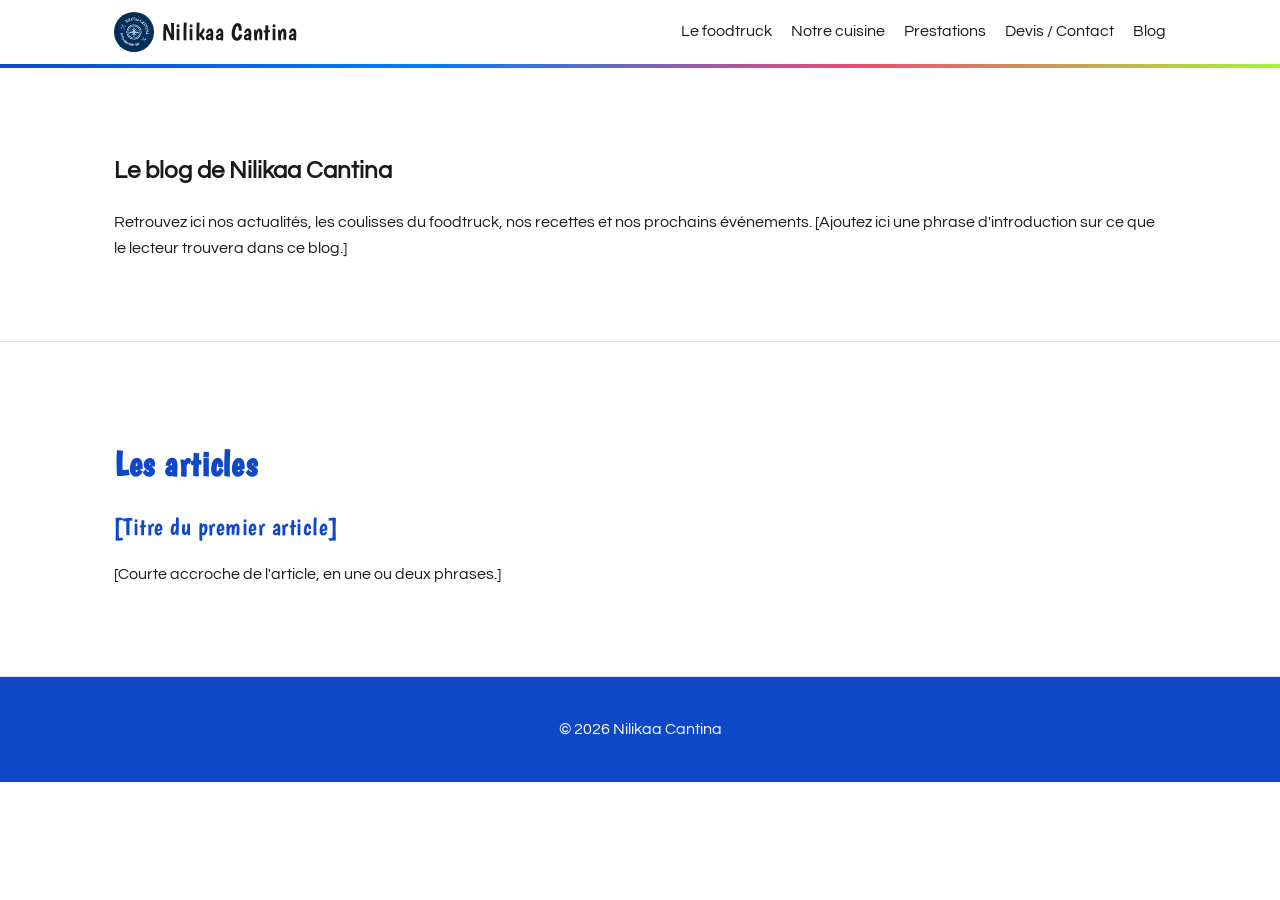
==== blog.html @ 8e80d219 "init prod repo" ====
<!DOCTYPE html>
<html lang="fr">
<head>
<meta charset="UTF-8">
<meta name="viewport" content="width=device-width, initial-scale=1.0">
<title>Blog — Nilikaa Cantina</title>
<meta name="description" content="Le blog de Nilikaa Cantina : actualités, coulisses et recettes du foodtruck.">
<link rel="icon" href="photos/logo.jpg">
<link rel="preconnect" href="https://fonts.googleapis.com">
<link rel="preconnect" href="https://fonts.gstatic.com" crossorigin>
<link href="https://fonts.googleapis.com/css2?family=Boogaloo&family=Questrial&display=swap" rel="stylesheet">
<link rel="stylesheet" href="assets/css/style.css">
</head>
<body>
<header class="site-header">
  <div class="container header-inner">
    <a href="index.html" class="logo">
      <img src="photos/logo.jpg" alt="Logo Nilikaa Cantina">
      <span>Nilikaa Cantina</span>
    </a>
    <nav>
      <a href="index.html#presentation">Le foodtruck</a>
      <a href="index.html#food">Notre cuisine</a>
      <a href="index.html#prestation">Prestations</a>
      <a href="index.html#contact">Devis / Contact</a>
      <a href="blog.html">Blog</a>
    </nav>
  </div>
</header>

<main>
  <section class="section" data-include="blog-intro"></section>
  <section class="section alt">
    <div class="container">
      <h2>Les articles</h2>
      <ul class="blog-list">
        <li>
          <a href="blog/premier-article.html">[Titre du premier article]</a>
          <p>[Courte accroche de l'article, en une ou deux phrases.]</p>
        </li>
        <!-- Pour ajouter un nouvel article :
             1. Copiez /blog/premier-article.html vers un nouveau fichier /blog/mon-article.html
             2. Copiez /content/blog-premier-article.js vers /content/blog-mon-article.js et changez le texte
             3. Ajoutez un nouveau <li> ci-dessus avec le titre et le lien vers /blog/mon-article.html -->
      </ul>
    </div>
  </section>
</main>

<footer class="site-footer">
  <div class="container">
    <p>&copy; <span id="year"></span> Nilikaa Cantina</p>
  </div>
</footer>

<script src="content/blog-intro.js"></script>
<script src="assets/js/include.js"></script>
</body>
</html>
---- assets/css/style.css ----
:root {
  --color-primary: #0e48c9;
  --color-primary-dark: #082f8f;
  --color-secondary: #007eff;
  --color-accent: #ee4a74;
  --color-accent-dark: #c93a5e;
  --color-highlight: #a4f738;
  --color-highlight-dark: #8dd82a;
  --color-dark: #1a1a1a;
  --color-light: #ffffff;
  --color-bg-alt: #ffffff;
  --max-width: 1100px;
  --font-heading: "Boogaloo", cursive;
  --font-body: "Questrial", Helvetica, Arial, sans-serif;
}

* {
  box-sizing: border-box;
}

body {
  margin: 0;
  font-family: var(--font-body);
  color: var(--color-dark);
  background: var(--color-light);
  line-height: 1.6;
}

.container {
  max-width: var(--max-width);
  margin: 0 auto;
  padding: 0 1.5rem;
}

a {
  color: var(--color-primary);
}

a:hover {
  color: var(--color-secondary);
}

.btn {
  display: inline-block;
  background: var(--color-accent);
  color: #fff;
  padding: 0.75rem 1.5rem;
  border-radius: 999px;
  text-decoration: none;
  font-weight: bold;
  border: none;
  cursor: pointer;
  font-size: 1rem;
}

.btn:hover {
  background: var(--color-accent-dark);
}

.site-header {
  background: #fff;
  border-bottom: 4px solid transparent;
  border-image: linear-gradient(90deg, var(--color-primary), var(--color-secondary), var(--color-accent), var(--color-highlight)) 1;
  position: sticky;
  top: 0;
  z-index: 10;
}

.header-inner {
  display: flex;
  align-items: center;
  justify-content: space-between;
  padding: 0.75rem 1.5rem;
  flex-wrap: wrap;
  gap: 0.5rem;
}

.logo {
  display: flex;
  align-items: center;
  gap: 0.5rem;
  text-decoration: none;
  color: var(--color-dark);
  font-family: var(--font-heading);
  font-size: 1.5rem;
  letter-spacing: 0.02em;
}

.logo img {
  height: 40px;
  width: 40px;
  object-fit: cover;
  border-radius: 50%;
}

nav a {
  margin-left: 1rem;
  text-decoration: none;
  color: var(--color-dark);
  font-weight: 500;
}

nav a:hover {
  color: var(--color-secondary);
}

.hero {
  background-size: cover;
  background-position: center;
  min-height: 60vh;
  display: flex;
  align-items: center;
  justify-content: center;
  text-align: center;
}

.hero-overlay {
  background: rgba(0, 0, 0, 0.5);
  padding: 2.5rem;
  border-radius: 8px;
  color: #fff;
}

.hero h1 {
  font-family: var(--font-heading);
  font-size: 3.5rem;
  letter-spacing: 0.02em;
  margin: 0 0 0.5rem;
}

.hero p {
  font-size: 1.25rem;
  margin: 0 0 1.5rem;
}

.section {
  padding: 4rem 0;
}

.section.alt {
  background: var(--color-bg-alt);
  border-top: 1px solid rgba(14, 72, 201, 0.15);
  border-bottom: 1px solid rgba(14, 72, 201, 0.15);
}

.section h2,
.section h3 {
  color: var(--color-primary);
  font-family: var(--font-heading);
  letter-spacing: 0.02em;
}

.section h2 {
  font-size: 2.2rem;
  margin-bottom: 1rem;
}

.section h3 {
  font-size: 1.6rem;
  margin: 2rem 0 0.5rem;
}

.illustration {
  max-width: 100%;
  border-radius: 8px;
  margin-top: 1.5rem;
}

.gallery {
  display: flex;
  gap: 1.5rem;
  flex-wrap: wrap;
  margin-top: 1.5rem;
}

.gallery figure {
  margin: 0;
  max-width: 320px;
}

.gallery img {
  width: 100%;
  border-radius: 8px;
  display: block;
}

.gallery figcaption {
  text-align: center;
  margin-top: 0.5rem;
  font-style: italic;
}

.scroll-gallery {
  position: relative;
  margin-top: 1.5rem;
}

.scroll-gallery-track {
  display: flex;
  gap: 1rem;
  overflow-x: auto;
  scroll-snap-type: x mandatory;
  padding: 0.25rem 0.25rem 0.75rem;
  scrollbar-width: thin;
}

.scroll-gallery-track img {
  flex: 0 0 auto;
  width: 260px;
  height: 260px;
  object-fit: cover;
  border-radius: 8px;
  scroll-snap-align: start;
}

.scroll-btn {
  position: absolute;
  top: 50%;
  transform: translateY(-50%);
  background: var(--color-highlight);
  color: var(--color-primary);
  border: none;
  width: 36px;
  height: 36px;
  border-radius: 50%;
  font-size: 1.4rem;
  line-height: 1;
  cursor: pointer;
  display: flex;
  align-items: center;
  justify-content: center;
  z-index: 2;
}

.scroll-btn:hover {
  background: var(--color-highlight-dark);
}

.scroll-btn-prev {
  left: -6px;
}

.scroll-btn-next {
  right: -6px;
}

@media (max-width: 700px) {
  .scroll-btn {
    display: none;
  }
}

.devis-form {
  max-width: 600px;
  margin-top: 1.5rem;
  display: flex;
  flex-direction: column;
  gap: 1rem;
}

.form-row {
  display: flex;
  flex-direction: column;
  gap: 0.3rem;
}

.form-row label {
  font-weight: bold;
}

.form-row input,
.form-row textarea {
  padding: 0.6rem;
  border: 1px solid #ccc;
  border-radius: 4px;
  font: inherit;
}

.form-note {
  font-size: 0.85rem;
  color: #555;
}

.blog-list {
  list-style: none;
  padding: 0;
}

.blog-list li {
  margin-bottom: 1.5rem;
}

.blog-list a {
  font-family: var(--font-heading);
  font-size: 1.5rem;
  letter-spacing: 0.02em;
  text-decoration: none;
}

.blog-list a:hover {
  text-decoration: underline;
}

.site-footer {
  background: var(--color-primary);
  color: #fff;
  padding: 1.5rem 0;
  text-align: center;
}

.site-footer a {
  color: #fff;
}

@media (max-width: 600px) {
  .hero h1 {
    font-size: 2rem;
  }

  nav a {
    margin-left: 0.6rem;
    font-size: 0.9rem;
  }
}
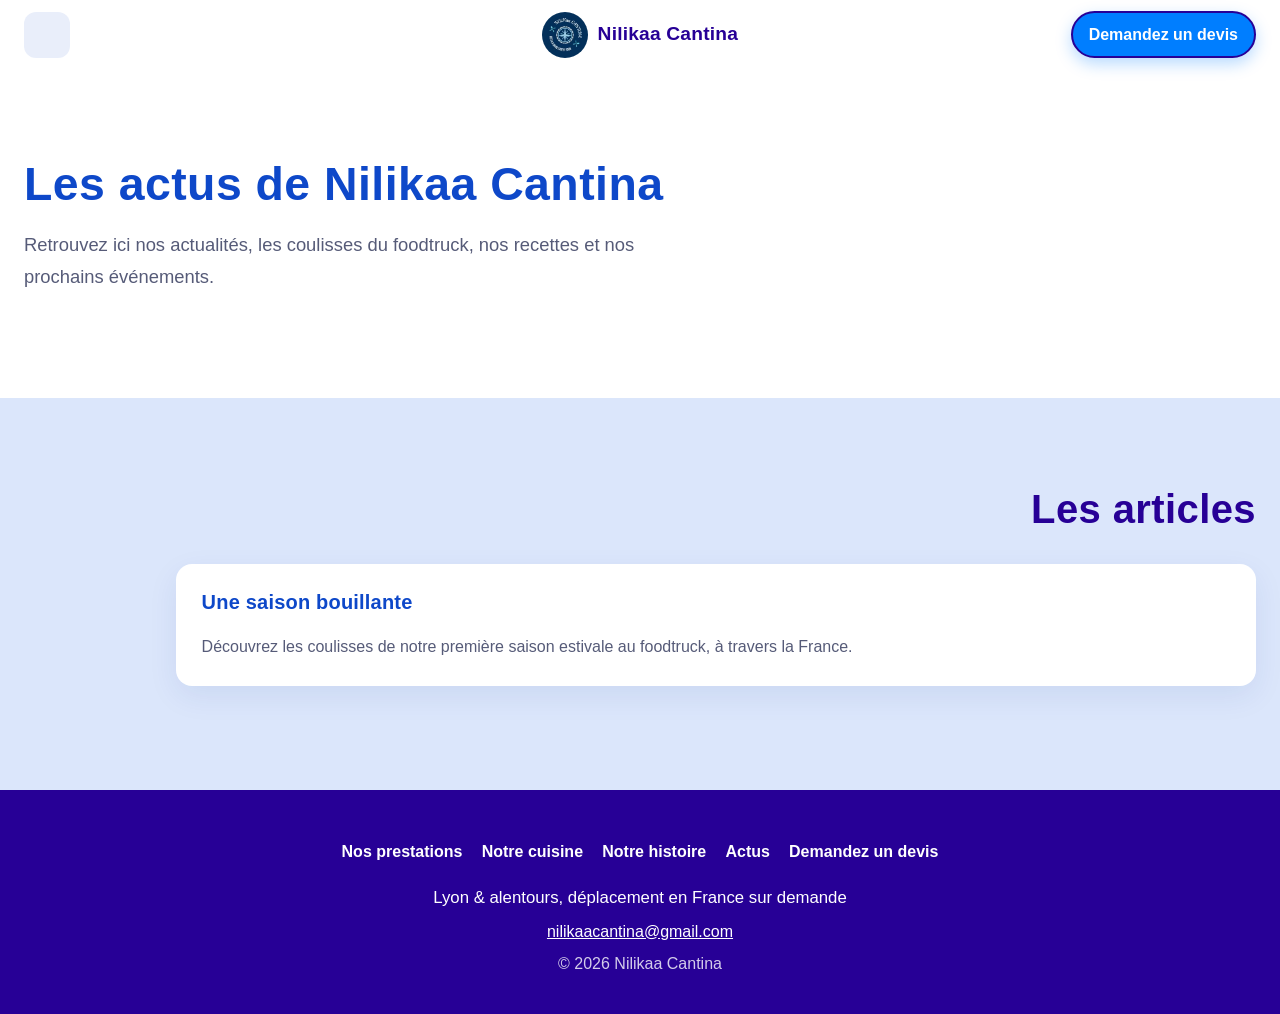
==== commit cb8e3e9f: "v2 : refonte visuelle du site" ====
--- a/blog.html
+++ b/blog.html
@@ -3,45 +3,54 @@
 <head>
 <meta charset="UTF-8">
 <meta name="viewport" content="width=device-width, initial-scale=1.0">
-<title>Blog — Nilikaa Cantina</title>
-<meta name="description" content="Le blog de Nilikaa Cantina : actualités, coulisses et recettes du foodtruck.">
-<link rel="icon" href="photos/logo.jpg">
-<link rel="preconnect" href="https://fonts.googleapis.com">
-<link rel="preconnect" href="https://fonts.gstatic.com" crossorigin>
-<link href="https://fonts.googleapis.com/css2?family=Boogaloo&family=Questrial&display=swap" rel="stylesheet">
+<title>Actus — Nilikaa Cantina</title>
+<meta name="description" content="Les actus de Nilikaa Cantina : actualités, coulisses et recettes du foodtruck.">
+<link rel="icon" href="photos/hero/logo.jpg">
 <link rel="stylesheet" href="assets/css/style.css">
 </head>
 <body>
 <header class="site-header">
-  <div class="container header-inner">
+  <div class="header-inner">
+    <button type="button" class="menu-toggle" aria-expanded="false" aria-controls="site-nav">
+      <span aria-hidden="true"></span>
+      <span aria-hidden="true"></span>
+      <span aria-hidden="true"></span>
+      <span class="sr-only">Menu</span>
+    </button>
     <a href="index.html" class="logo">
-      <img src="photos/logo.jpg" alt="Logo Nilikaa Cantina">
+      <img src="photos/hero/logo.jpg" alt="">
       <span>Nilikaa Cantina</span>
     </a>
-    <nav>
-      <a href="index.html#presentation">Le foodtruck</a>
-      <a href="index.html#food">Notre cuisine</a>
-      <a href="index.html#prestation">Prestations</a>
-      <a href="index.html#contact">Devis / Contact</a>
-      <a href="blog.html">Blog</a>
-    </nav>
+    <a href="index.html#contact" class="nav-cta">
+      <span class="nav-cta-full">Demandez un devis</span>
+      <span class="nav-cta-short" aria-hidden="true">Devis</span>
+    </a>
   </div>
+  <nav id="site-nav" class="site-nav" aria-label="Menu principal">
+    <a href="index.html#prestation">Nos prestations</a>
+    <a href="index.html#food">Notre cuisine</a>
+    <a href="index.html#presentation">Notre histoire</a>
+    <a href="blog.html" class="is-active">Actus</a>
+    <a href="index.html#contact">Demandez un devis</a>
+  </nav>
 </header>
 
 <main>
-  <section class="section" data-include="blog-intro"></section>
-  <section class="section alt">
+  <section class="section section--left" data-include="blog-intro"></section>
+  <section class="section alt section--right">
     <div class="container">
       <h2>Les articles</h2>
       <ul class="blog-list">
         <li>
-          <a href="blog/premier-article.html">[Titre du premier article]</a>
-          <p>[Courte accroche de l'article, en une ou deux phrases.]</p>
+          <a href="blog/saison2026.html">Une saison bouillante</a>
+          <p>Découvrez les coulisses de notre première saison estivale au foodtruck, à travers la France.</p>
         </li>
         <!-- Pour ajouter un nouvel article :
-             1. Copiez /blog/premier-article.html vers un nouveau fichier /blog/mon-article.html
-             2. Copiez /content/blog-premier-article.js vers /content/blog-mon-article.js et changez le texte
-             3. Ajoutez un nouveau <li> ci-dessus avec le titre et le lien vers /blog/mon-article.html -->
+             1. Copiez /blog/saison2026.html vers un nouveau fichier /blog/mon-article.html
+             2. Copiez /content/saison2026.js vers /content/mon-article.js et changez le texte
+                (pensez à changer la cle : window.NILIKAA_CONTENT['mon-article'])
+             3. Dans /blog/mon-article.html, remplacez les deux mentions de "saison2026" par "mon-article"
+             4. Ajoutez un nouveau <li> ci-dessus avec le titre et le lien vers /blog/mon-article.html -->
       </ul>
     </div>
   </section>
@@ -49,6 +58,15 @@
 
 <footer class="site-footer">
   <div class="container">
+    <nav class="footer-nav" aria-label="Menu de bas de page">
+      <a href="index.html#prestation">Nos prestations</a>
+      <a href="index.html#food">Notre cuisine</a>
+      <a href="index.html#presentation">Notre histoire</a>
+      <a href="blog.html">Actus</a>
+      <a href="index.html#contact">Demandez un devis</a>
+    </nav>
+    <p class="footer-zone">Lyon &amp; alentours, déplacement en France sur demande</p>
+    <p><a href="mailto:nilikaacantina@gmail.com">nilikaacantina@gmail.com</a></p>
     <p>&copy; <span id="year"></span> Nilikaa Cantina</p>
   </div>
 </footer>
--- a/assets/css/style.css
+++ b/assets/css/style.css
@@ -1,21 +1,50 @@
+/* ==========================================================================
+   Nilikaa Cantina — mise en page du site
+   Ce fichier ne contient QUE l'apparence. Les textes du site se modifient
+   dans les fichiers du dossier /content/.
+
+   Palette du site : bleu profond #270096, bleu #0e48c9, bleu vif #007eff,
+   blanc #ffffff. Ne pas ajouter d'autres couleurs vives.
+   ========================================================================== */
+
 :root {
+  --color-deep: #270096;
+  --color-deep-dark: #1b0068;
   --color-primary: #0e48c9;
   --color-primary-dark: #082f8f;
-  --color-secondary: #007eff;
-  --color-accent: #ee4a74;
-  --color-accent-dark: #c93a5e;
-  --color-highlight: #a4f738;
-  --color-highlight-dark: #8dd82a;
-  --color-dark: #1a1a1a;
+  --color-bright: #007eff;
+  --color-bright-dark: #0063cc;
   --color-light: #ffffff;
-  --color-bg-alt: #ffffff;
-  --max-width: 1100px;
-  --font-heading: "Boogaloo", cursive;
-  --font-body: "Questrial", Helvetica, Arial, sans-serif;
+
+  --color-dark: #16183a;
+  --color-muted: #565b78;
+  /* Bleu clair des fonds (rubriques, bandeau des festivals, sections alternées).
+     Pour l'éclaircir ou l'assombrir, ne changer que cette ligne. */
+  --color-bg-alt: #dbe6fb;
+
+  /* Largeur du texte, et largeur de la "bande" dans laquelle les blocs
+     peuvent glisser à gauche ou à droite (voir plus bas). */
+  --max-width: 1080px;
+  --band: 1400px;
+
+  --radius: 16px;
+  --radius-lg: 26px;
+  --shadow-soft: 0 10px 30px rgba(8, 47, 143, 0.08);
+  --shadow-card: 0 16px 40px rgba(8, 47, 143, 0.14);
+
+  /* Police de tout le site : Lucida Sans Unicode. Les noms qui suivent sont les
+     polices de secours, utilisées seulement si la première n'existe pas sur
+     l'appareil du visiteur (Mac, vieux Windows, téléphones...). */
+  --font-heading: "Lucida Sans Unicode", "Lucida Grande", "Lucida Sans", Geneva, Verdana, sans-serif;
+  --font-body: "Lucida Sans Unicode", "Lucida Grande", "Lucida Sans", Geneva, Verdana, sans-serif;
 }
 
 * {
   box-sizing: border-box;
+}
+
+html {
+  scroll-behavior: smooth;
 }
 
 body {
@@ -23,7 +52,20 @@
   font-family: var(--font-body);
   color: var(--color-dark);
   background: var(--color-light);
-  line-height: 1.6;
+  line-height: 1.7;
+  overflow-x: hidden;
+}
+
+img {
+  max-width: 100%;
+}
+
+a {
+  color: var(--color-primary);
+}
+
+a:hover {
+  color: var(--color-bright);
 }
 
 .container {
@@ -32,279 +74,836 @@
   padding: 0 1.5rem;
 }
 
-a {
-  color: var(--color-primary);
-}
-
-a:hover {
-  color: var(--color-secondary);
-}
+/* Texte réservé aux lecteurs d'écran (invisible à l'écran). */
+.sr-only {
+  position: absolute;
+  width: 1px;
+  height: 1px;
+  padding: 0;
+  margin: -1px;
+  overflow: hidden;
+  clip: rect(0, 0, 0, 0);
+  white-space: nowrap;
+  border: 0;
+}
+
+/* --------------------------------------------------------------------------
+   Boutons
+   -------------------------------------------------------------------------- */
 
 .btn {
   display: inline-block;
-  background: var(--color-accent);
+  background: var(--color-bright);
   color: #fff;
-  padding: 0.75rem 1.5rem;
+  padding: 0.85rem 1.7rem;
   border-radius: 999px;
   text-decoration: none;
-  font-weight: bold;
-  border: none;
+  font-weight: 700;
+  letter-spacing: 0.01em;
+  border: 2px solid var(--color-bright);
   cursor: pointer;
   font-size: 1rem;
-}
-
-.btn:hover {
-  background: var(--color-accent-dark);
-}
+  font-family: inherit;
+  box-shadow: 0 8px 20px rgba(0, 126, 255, 0.3);
+  transition: transform 0.2s ease, box-shadow 0.2s ease, background 0.2s ease, border-color 0.2s ease;
+}
+
+.btn:hover,
+.btn:focus-visible {
+  background: var(--color-deep);
+  border-color: var(--color-deep);
+  color: #fff;
+  transform: translateY(-2px);
+  box-shadow: 0 12px 26px rgba(39, 0, 150, 0.35);
+}
+
+/* --------------------------------------------------------------------------
+   Barre du haut : bouton menu à gauche, logo au centre, bouton devis à droite
+   -------------------------------------------------------------------------- */
 
 .site-header {
-  background: #fff;
-  border-bottom: 4px solid transparent;
-  border-image: linear-gradient(90deg, var(--color-primary), var(--color-secondary), var(--color-accent), var(--color-highlight)) 1;
   position: sticky;
   top: 0;
-  z-index: 10;
+  z-index: 20;
+  background: rgba(255, 255, 255, 0.94);
+  backdrop-filter: blur(10px);
+  transition: box-shadow 0.25s ease;
+}
+
+.site-header.is-scrolled {
+  box-shadow: 0 10px 30px rgba(8, 47, 143, 0.12);
 }
 
 .header-inner {
+  display: grid;
+  grid-template-columns: 1fr auto 1fr;
+  align-items: center;
+  gap: 1rem;
+  max-width: var(--band);
+  margin: 0 auto;
+  padding: 0.7rem 1.5rem;
+}
+
+/* Bouton menu (les 3 barres), à gauche. */
+.menu-toggle {
+  justify-self: start;
+  display: flex;
+  flex-direction: column;
+  justify-content: center;
+  gap: 5px;
+  width: 46px;
+  height: 46px;
+  padding: 0 11px;
+  background: rgba(14, 72, 201, 0.09);
+  border: none;
+  border-radius: 12px;
+  cursor: pointer;
+  transition: background 0.2s ease;
+}
+
+.menu-toggle:hover,
+.menu-toggle:focus-visible {
+  background: rgba(14, 72, 201, 0.18);
+}
+
+.menu-toggle span[aria-hidden] {
+  display: block;
+  height: 3px;
+  border-radius: 2px;
+  background: var(--color-deep);
+  transition: transform 0.25s ease, opacity 0.25s ease;
+}
+
+.menu-toggle[aria-expanded="true"] span[aria-hidden]:nth-child(1) {
+  transform: translateY(8px) rotate(45deg);
+}
+
+.menu-toggle[aria-expanded="true"] span[aria-hidden]:nth-child(2) {
+  opacity: 0;
+}
+
+.menu-toggle[aria-expanded="true"] span[aria-hidden]:nth-child(3) {
+  transform: translateY(-8px) rotate(-45deg);
+}
+
+/* Logo + nom du foodtruck, au centre. */
+.logo {
+  justify-self: center;
   display: flex;
   align-items: center;
-  justify-content: space-between;
-  padding: 0.75rem 1.5rem;
-  flex-wrap: wrap;
-  gap: 0.5rem;
-}
-
-.logo {
-  display: flex;
-  align-items: center;
-  gap: 0.5rem;
+  gap: 0.6rem;
   text-decoration: none;
-  color: var(--color-dark);
+  color: var(--color-deep);
   font-family: var(--font-heading);
-  font-size: 1.5rem;
-  letter-spacing: 0.02em;
+  font-size: 1.2rem;
+  font-weight: 700;
+  letter-spacing: 0.01em;
+  white-space: nowrap;
 }
 
 .logo img {
-  height: 40px;
-  width: 40px;
+  height: 46px;
+  width: 46px;
   object-fit: cover;
   border-radius: 50%;
 }
 
-nav a {
-  margin-left: 1rem;
+/* Bouton devis, à droite : seul bouton encadré de la barre du haut. */
+.nav-cta {
+  justify-self: end;
+  padding: 0.5rem 1rem;
+  border-radius: 999px;
+  background: var(--color-bright);
+  color: #fff;
+  font-weight: 700;
   text-decoration: none;
-  color: var(--color-dark);
-  font-weight: 500;
-}
-
-nav a:hover {
-  color: var(--color-secondary);
-}
+  white-space: nowrap;
+  border: 2px solid var(--color-deep);
+  box-shadow: 0 6px 16px rgba(0, 126, 255, 0.28);
+  transition: background 0.2s ease, transform 0.2s ease;
+}
+
+.nav-cta:hover,
+.nav-cta:focus-visible {
+  background: var(--color-deep);
+  color: #fff;
+  transform: translateY(-1px);
+}
+
+.nav-cta-short {
+  display: none;
+}
+
+/* Menu déroulant, ouvert par le bouton des 3 barres. */
+.site-nav {
+  position: absolute;
+  top: 100%;
+  left: 0;
+  right: 0;
+  display: flex;
+  flex-direction: column;
+  align-items: center;
+  gap: 0.2rem;
+  padding: 1rem 1.5rem 1.6rem;
+  background: #fff;
+  box-shadow: 0 16px 30px rgba(8, 47, 143, 0.14);
+  opacity: 0;
+  visibility: hidden;
+  transform: translateY(-10px);
+  transition: opacity 0.22s ease, transform 0.22s ease, visibility 0.22s ease;
+}
+
+.site-nav.is-open {
+  opacity: 1;
+  visibility: visible;
+  transform: none;
+}
+
+.site-nav a {
+  padding: 0.6rem 1.2rem;
+  border-radius: 999px;
+  font-family: var(--font-heading);
+  font-size: 1.05rem;
+  font-weight: 700;
+  letter-spacing: 0.01em;
+  color: var(--color-deep);
+  text-decoration: none;
+  transition: background 0.2s ease, color 0.2s ease;
+}
+
+.site-nav a:hover,
+.site-nav a:focus-visible,
+.site-nav a.is-active {
+  background: var(--color-primary);
+  color: #fff;
+}
+
+/* --------------------------------------------------------------------------
+   Bandeau d'accueil (hero)
+   -------------------------------------------------------------------------- */
 
 .hero {
-  background-size: cover;
-  background-position: center;
-  min-height: 60vh;
+  position: relative;
+  min-height: 76vh;
   display: flex;
   align-items: center;
   justify-content: center;
   text-align: center;
-}
-
-.hero-overlay {
-  background: rgba(0, 0, 0, 0.5);
-  padding: 2.5rem;
-  border-radius: 8px;
+  overflow: hidden;
   color: #fff;
+}
+
+.hero-media {
+  position: absolute;
+  inset: 0;
+  background-size: cover;
+  background-position: center;
+  transform: scale(1.04);
+}
+
+.hero-media::after {
+  content: "";
+  position: absolute;
+  inset: 0;
+  background:
+    linear-gradient(180deg, rgba(39, 0, 150, 0.6) 0%, rgba(8, 47, 143, 0.35) 45%, rgba(10, 10, 30, 0.75) 100%);
+}
+
+.hero-inner {
+  position: relative;
+  z-index: 1;
+  padding: 3rem 1.5rem;
+  max-width: 760px;
+  animation: hero-in 0.9s ease both;
+}
+
+@keyframes hero-in {
+  from {
+    opacity: 0;
+    transform: translateY(26px);
+  }
 }
 
 .hero h1 {
   font-family: var(--font-heading);
-  font-size: 3.5rem;
+  font-size: clamp(2.4rem, 7vw, 4.2rem);
+  font-weight: 700;
+  line-height: 1.1;
+  letter-spacing: 0.01em;
+  margin: 0 0 0.75rem;
+  text-shadow: 0 6px 24px rgba(0, 0, 0, 0.35);
+}
+
+.hero-tagline {
+  font-size: clamp(1.1rem, 2.4vw, 1.45rem);
+  margin: 0 auto 0.8rem;
+  max-width: 34ch;
+  text-shadow: 0 2px 12px rgba(0, 0, 0, 0.5);
+}
+
+.hero-zone {
+  margin: 0 auto;
+  max-width: 40ch;
+  font-size: 1.05rem;
   letter-spacing: 0.02em;
-  margin: 0 0 0.5rem;
-}
-
-.hero p {
-  font-size: 1.25rem;
-  margin: 0 0 1.5rem;
-}
+  color: rgba(255, 255, 255, 0.92);
+  text-shadow: 0 2px 12px rgba(0, 0, 0, 0.55);
+}
+
+/* Petite mention grise en bas de la photo d'accueil (lieu de la photo) */
+.hero-credit {
+  position: absolute;
+  right: 1.2rem;
+  bottom: 0.7rem;
+  z-index: 1;
+  margin: 0;
+  font-size: 0.8rem;
+  letter-spacing: 0.02em;
+  color: rgba(255, 255, 255, 0.55);
+  text-shadow: 0 1px 6px rgba(0, 0, 0, 0.6);
+}
+
+/* --------------------------------------------------------------------------
+   Sections et décalage gauche / droite
+   -------------------------------------------------------------------------- */
 
 .section {
-  padding: 4rem 0;
+  position: relative;
+  padding: 5.5rem max(1.5rem, calc((100% - var(--band)) / 2 + 1.5rem));
+  scroll-margin-top: 90px;
+}
+
+.section > .container {
+  padding-left: 0;
+  padding-right: 0;
 }
 
 .section.alt {
   background: var(--color-bg-alt);
-  border-top: 1px solid rgba(14, 72, 201, 0.15);
-  border-bottom: 1px solid rgba(14, 72, 201, 0.15);
-}
-
+}
+
+/* Un bloc penche à gauche, le suivant à droite : ça casse l'effet
+   "tout centré". En dessous de 1000 px de large, tout se recentre
+   automatiquement (il n'y a plus la place de décaler). */
+@media (min-width: 1000px) {
+  .section--left > .container {
+    margin-left: 0;
+    margin-right: auto;
+  }
+
+  .section--right > .container {
+    margin-left: auto;
+    margin-right: 0;
+  }
+
+  /* Sur les blocs "à droite", le titre et le chapô sont alignés à droite,
+     mais les paragraphes longs restent alignés à gauche (plus lisible). */
+  .section--right > .container > .eyebrow,
+  .section--right > .container > h2 {
+    display: block;
+    text-align: right;
+  }
+
+  .section--right > .container > .section-lead {
+    margin-left: auto;
+  }
+}
+
+.eyebrow {
+  display: inline-block;
+  margin: 0 0 0.6rem;
+  font-size: 0.85rem;
+  font-weight: 700;
+  letter-spacing: 0.14em;
+  text-transform: uppercase;
+  color: var(--color-bright);
+}
+
+.section h1,
 .section h2,
 .section h3 {
   color: var(--color-primary);
   font-family: var(--font-heading);
-  letter-spacing: 0.02em;
+  font-weight: 700;
+  letter-spacing: 0.01em;
+  line-height: 1.15;
+}
+
+.section h1 {
+  font-size: clamp(2rem, 4vw, 2.9rem);
+  margin: 0 0 1rem;
 }
 
 .section h2 {
-  font-size: 2.2rem;
-  margin-bottom: 1rem;
+  font-size: clamp(1.8rem, 3.6vw, 2.5rem);
+  margin: 0 0 1.2rem;
+  color: var(--color-deep);
 }
 
 .section h3 {
-  font-size: 1.6rem;
-  margin: 2rem 0 0.5rem;
+  font-size: 1.45rem;
+  margin: 2.8rem 0 0.6rem;
+}
+
+.section p {
+  color: var(--color-muted);
+}
+
+.section-lead {
+  font-size: 1.15rem;
+  max-width: 62ch;
+}
+
+/* --------------------------------------------------------------------------
+   Texte + photos côte à côte
+   -------------------------------------------------------------------------- */
+
+.split {
+  display: grid;
+  gap: 3rem;
+  align-items: center;
+}
+
+@media (min-width: 860px) {
+  .split {
+    grid-template-columns: 1.05fr 0.95fr;
+    /* Écart entre la colonne de texte et la colonne de photos. */
+    column-gap: 5rem;
+  }
+
+  /* Place les photos à gauche et le texte à droite. */
+  .split--reverse .split-media {
+    order: -1;
+  }
+
+  /* Aligne les deux colonnes sur leur haut (utile quand une rubrique s'ouvre). */
+  .split--start {
+    align-items: start;
+  }
+
+  /* "Notre cuisine" a un texte plus long que les autres sections : on lui laisse
+     plus de largeur en resserrant un peu la colonne de photos.
+     (Ici la 1re valeur est la colonne des photos, la 2e celle du texte.) */
+  #food .split {
+    grid-template-columns: 0.75fr 1.25fr;
+  }
+}
+
+/* Texte justifié (aligné des deux côtés) : le texte d'introduction de
+   "Nos prestations", et tout le texte de "Notre cuisine" et "Notre histoire".
+   Les mots ne sont jamais coupés par un tiret : un mot trop long pour la fin
+   d'une ligne part entier à la ligne suivante. */
+#prestation .section-lead,
+#food .section-lead,
+#food .split-text p,
+#presentation .section-lead,
+#presentation .split-text p {
+  text-align: justify;
+}
+
+.split-media {
+  margin: 0;
+}
+
+.split-media img {
+  width: 100%;
+  border-radius: var(--radius-lg);
+  box-shadow: var(--shadow-card);
+  display: block;
 }
 
 .illustration {
   max-width: 100%;
+  border-radius: var(--radius-lg);
+  box-shadow: var(--shadow-card);
+  margin-top: 1.5rem;
+}
+
+/* --------------------------------------------------------------------------
+   Quadrillage de photos : une colonne sur deux est décalée vers le bas
+   -------------------------------------------------------------------------- */
+
+.photo-grid {
+  display: grid;
+  grid-template-columns: repeat(2, 1fr);
+  align-items: start;
+  gap: 1rem;
+  margin: 0;
+}
+
+.photo-grid img {
+  width: 100%;
+  aspect-ratio: 1 / 1;
+  object-fit: cover;
+  border-radius: var(--radius);
+  display: block;
+  box-shadow: var(--shadow-soft);
+}
+
+@media (min-width: 560px) {
+  .photo-grid > :nth-child(even) {
+    margin-top: 2.5rem;
+  }
+}
+
+/* --------------------------------------------------------------------------
+   Rubriques dépliables (prestations)
+   -------------------------------------------------------------------------- */
+
+.rubriques {
+  display: grid;
+  gap: 1rem;
+  margin-top: 1.8rem;
+}
+
+.rubrique {
+  background: var(--color-bg-alt);
+  border-radius: var(--radius);
+  padding: 1.4rem 1.6rem;
+  transition: background 0.25s ease;
+}
+
+.section.alt .rubrique {
+  background: #fff;
+}
+
+.rubrique > summary {
+  display: block;
+  cursor: pointer;
+  list-style: none;
+}
+
+.rubrique > summary::-webkit-details-marker {
+  display: none;
+}
+
+.rubrique > summary:focus-visible {
+  outline: 3px solid var(--color-bright);
+  outline-offset: 4px;
   border-radius: 8px;
-  margin-top: 1.5rem;
-}
-
-.gallery {
+}
+
+.rubrique-title {
+  display: block;
+  font-family: var(--font-heading);
+  font-size: 1.25rem;
+  font-weight: 700;
+  line-height: 1.25;
+  letter-spacing: 0.01em;
+  color: var(--color-deep);
+  margin-bottom: 0.3rem;
+}
+
+.rubrique-teaser {
+  display: block;
+  color: var(--color-muted);
+}
+
+.rubrique-more {
+  display: inline-block;
+  margin-top: 0.6rem;
+  font-weight: 700;
+  color: var(--color-bright);
+}
+
+.rubrique-more::after {
+  content: "Lire la suite +";
+}
+
+.rubrique[open] .rubrique-more::after {
+  content: "Réduire \2212";
+}
+
+.rubrique > p {
+  margin: 0.8rem 0 0;
+}
+
+/* --------------------------------------------------------------------------
+   Bandeau défilant des festivals / partenaires
+   -------------------------------------------------------------------------- */
+
+.section.partners {
+  background: var(--color-bg-alt);
+  padding-left: 0;
+  padding-right: 0;
+  overflow: hidden;
+}
+
+.section.partners > .container {
+  max-width: var(--band);
+  margin: 0 auto;
+  padding: 0 1.5rem;
+  text-align: center;
+}
+
+.marquee {
+  margin-top: 2.2rem;
+  overflow: hidden;
+  -webkit-mask-image: linear-gradient(90deg, transparent, #000 6%, #000 94%, transparent);
+  mask-image: linear-gradient(90deg, transparent, #000 6%, #000 94%, transparent);
+}
+
+.marquee-track {
   display: flex;
-  gap: 1.5rem;
-  flex-wrap: wrap;
-  margin-top: 1.5rem;
-}
-
-.gallery figure {
-  margin: 0;
-  max-width: 320px;
-}
-
-.gallery img {
-  width: 100%;
-  border-radius: 8px;
-  display: block;
-}
-
-.gallery figcaption {
-  text-align: center;
-  margin-top: 0.5rem;
-  font-style: italic;
-}
-
-.scroll-gallery {
-  position: relative;
-  margin-top: 1.5rem;
-}
-
-.scroll-gallery-track {
-  display: flex;
-  gap: 1rem;
-  overflow-x: auto;
-  scroll-snap-type: x mandatory;
-  padding: 0.25rem 0.25rem 0.75rem;
-  scrollbar-width: thin;
-}
-
-.scroll-gallery-track img {
+  align-items: center;
+  width: max-content;
+  padding: 0.5rem 0 1rem;
+  animation: marquee-scroll 30s linear infinite;
+}
+
+.marquee:hover .marquee-track,
+.marquee:focus-within .marquee-track {
+  animation-play-state: paused;
+}
+
+@keyframes marquee-scroll {
+  from { transform: translateX(0); }
+  to { transform: translateX(-50%); }
+}
+
+.marquee-item {
   flex: 0 0 auto;
-  width: 260px;
-  height: 260px;
-  object-fit: cover;
-  border-radius: 8px;
-  scroll-snap-align: start;
-}
-
-.scroll-btn {
-  position: absolute;
-  top: 50%;
-  transform: translateY(-50%);
-  background: var(--color-highlight);
-  color: var(--color-primary);
-  border: none;
-  width: 36px;
-  height: 36px;
-  border-radius: 50%;
-  font-size: 1.4rem;
-  line-height: 1;
-  cursor: pointer;
+  /* marge (et non "gap") pour que la boucle soit parfaitement invisible */
+  margin-right: 1.5rem;
   display: flex;
   align-items: center;
   justify-content: center;
-  z-index: 2;
-}
-
-.scroll-btn:hover {
-  background: var(--color-highlight-dark);
-}
-
-.scroll-btn-prev {
-  left: -6px;
-}
-
-.scroll-btn-next {
-  right: -6px;
-}
-
-@media (max-width: 700px) {
-  .scroll-btn {
-    display: none;
-  }
+  width: 200px;
+  height: 116px;
+  padding: 1rem 1.25rem;
+  background: #fff;
+  border-radius: var(--radius);
+  box-shadow: var(--shadow-soft);
+  transition: transform 0.25s ease, box-shadow 0.25s ease;
+}
+
+.marquee-item img {
+  max-width: 100%;
+  max-height: 100%;
+  object-fit: contain;
+}
+
+.marquee-item:hover,
+.marquee-item:focus-visible {
+  transform: translateY(-4px);
+  box-shadow: var(--shadow-card);
+}
+
+/* À ajouter sur un logo blanc / très clair : la vignette passe en bleu foncé. */
+.marquee-item.logo-clair {
+  background: var(--color-deep);
+}
+
+/* --------------------------------------------------------------------------
+   Contact et formulaire de devis
+   -------------------------------------------------------------------------- */
+
+/* Les coordonnées sont posées simplement sur le fond de la page (pas de carte
+   colorée) ; seul le formulaire est dans un bloc bleu clair. */
+
+.contact-grid {
+  display: grid;
+  gap: 2.5rem;
+  margin-top: 2rem;
+  align-items: start;
+}
+
+@media (min-width: 900px) {
+  .contact-grid {
+    grid-template-columns: 0.8fr 1.2fr;
+    gap: 3.5rem;
+  }
+}
+
+.contact-infos h3 {
+  margin-top: 0;
+  font-size: 1.25rem;
+}
+
+.contact-infos ul {
+  list-style: none;
+  padding: 0;
+  margin: 0;
+}
+
+.contact-infos li {
+  margin-bottom: 1.4rem;
+  line-height: 1.5;
+}
+
+.contact-infos strong {
+  display: block;
+  font-size: 0.8rem;
+  font-weight: 700;
+  letter-spacing: 0.08em;
+  text-transform: uppercase;
+  color: var(--color-muted);
+  margin-bottom: 0.15rem;
+}
+
+.contact-infos a {
+  color: var(--color-primary-dark);
+  font-weight: 700;
+  text-decoration: none;
+}
+
+.contact-infos a:hover {
+  text-decoration: underline;
 }
 
 .devis-form {
-  max-width: 600px;
-  margin-top: 1.5rem;
-  display: flex;
-  flex-direction: column;
+  background: var(--color-bg-alt);
+  border-radius: var(--radius);
+  padding: 1.8rem;
+  display: grid;
   gap: 1rem;
+}
+
+.section.alt .devis-form {
+  background: #fff;
+}
+
+@media (min-width: 620px) {
+  .devis-form {
+    grid-template-columns: 1fr 1fr;
+  }
+
+  .form-row-full,
+  .devis-form > .btn,
+  .devis-form > .form-note {
+    grid-column: 1 / -1;
+  }
 }
 
 .form-row {
   display: flex;
   flex-direction: column;
-  gap: 0.3rem;
+  gap: 0.35rem;
 }
 
 .form-row label {
-  font-weight: bold;
+  font-weight: 700;
+  font-size: 0.95rem;
+  color: var(--color-primary-dark);
 }
 
 .form-row input,
 .form-row textarea {
-  padding: 0.6rem;
-  border: 1px solid #ccc;
-  border-radius: 4px;
+  padding: 0.7rem 0.85rem;
+  border: 1px solid rgba(14, 72, 201, 0.2);
+  border-radius: 8px;
   font: inherit;
+  background: #fff;
+  transition: border-color 0.2s ease;
+}
+
+.form-row input:focus,
+.form-row textarea:focus {
+  outline: 2px solid var(--color-bright);
+  outline-offset: 1px;
+  border-color: var(--color-bright);
+}
+
+.devis-form > .btn {
+  justify-self: start;
 }
 
 .form-note {
   font-size: 0.85rem;
-  color: #555;
-}
+  color: #6b6f85;
+  margin: 0;
+}
+
+/* --------------------------------------------------------------------------
+   Actus (blog)
+   -------------------------------------------------------------------------- */
 
 .blog-list {
   list-style: none;
   padding: 0;
+  margin-top: 2rem;
+  display: grid;
+  gap: 1.5rem;
+  grid-template-columns: repeat(auto-fit, minmax(280px, 1fr));
 }
 
 .blog-list li {
-  margin-bottom: 1.5rem;
+  background: #fff;
+  border-radius: var(--radius);
+  padding: 1.6rem;
+  box-shadow: var(--shadow-soft);
+  transition: transform 0.25s ease, box-shadow 0.25s ease;
+}
+
+.blog-list li:hover {
+  transform: translateY(-5px);
+  box-shadow: var(--shadow-card);
 }
 
 .blog-list a {
   font-family: var(--font-heading);
-  font-size: 1.5rem;
-  letter-spacing: 0.02em;
+  font-size: 1.25rem;
+  font-weight: 700;
+  letter-spacing: 0.01em;
   text-decoration: none;
+  line-height: 1.2;
 }
 
 .blog-list a:hover {
   text-decoration: underline;
 }
 
+.blog-list p {
+  color: var(--color-muted);
+  margin-bottom: 0;
+}
+
+.article-body {
+  max-width: 70ch;
+}
+
+.article-body h1 {
+  font-family: var(--font-heading);
+  font-weight: 700;
+  color: var(--color-deep);
+  font-size: clamp(1.9rem, 4vw, 2.5rem);
+  line-height: 1.2;
+  margin: 0 0 1rem;
+}
+
+.article-meta {
+  color: var(--color-muted);
+  font-size: 0.9rem;
+  letter-spacing: 0.06em;
+  text-transform: uppercase;
+}
+
+/* Message affiché à la place d'un article pas encore écrit
+   (voir le mode d'emploi en haut de content/saison2026.js). */
+.article-body .article-note {
+  background: var(--color-bg-alt);
+  border-radius: var(--radius);
+  padding: 1.2rem 1.4rem;
+  font-weight: 700;
+  color: var(--color-primary-dark);
+  margin: 0 0 1.5rem;
+}
+
+.back-link {
+  display: inline-block;
+  margin-top: 2.5rem;
+  font-weight: 700;
+  text-decoration: none;
+}
+
+/* --------------------------------------------------------------------------
+   Bas de page
+   -------------------------------------------------------------------------- */
+
 .site-footer {
-  background: var(--color-primary);
+  background: var(--color-deep);
   color: #fff;
-  padding: 1.5rem 0;
+  padding: 3rem 1.5rem 2rem;
   text-align: center;
 }
 
@@ -312,13 +911,124 @@
   color: #fff;
 }
 
-@media (max-width: 600px) {
-  .hero h1 {
-    font-size: 2rem;
-  }
-
-  nav a {
-    margin-left: 0.6rem;
-    font-size: 0.9rem;
-  }
-}
+.footer-nav {
+  display: flex;
+  gap: 1.2rem;
+  justify-content: center;
+  flex-wrap: wrap;
+  margin-bottom: 1.2rem;
+  font-weight: 700;
+}
+
+.footer-nav a {
+  text-decoration: none;
+}
+
+.footer-nav a:hover {
+  color: #fff;
+  text-decoration: underline;
+}
+
+.site-footer p {
+  margin: 0.3rem 0;
+  color: rgba(255, 255, 255, 0.8);
+}
+
+.footer-zone {
+  font-size: 1.05rem;
+  color: #fff !important;
+}
+
+/* --------------------------------------------------------------------------
+   Apparition douce des blocs au défilement
+   -------------------------------------------------------------------------- */
+
+.reveal {
+  opacity: 0;
+  transform: translateY(28px);
+  transition: opacity 0.7s ease, transform 0.7s ease;
+}
+
+.reveal.is-visible {
+  opacity: 1;
+  transform: none;
+}
+
+@media (prefers-reduced-motion: reduce) {
+  html {
+    scroll-behavior: auto;
+  }
+
+  .reveal,
+  .hero-inner {
+    opacity: 1;
+    transform: none;
+    transition: none;
+    animation: none;
+  }
+
+  /* Plus de défilement automatique : le bandeau se fait glisser à la main. */
+  .marquee {
+    overflow-x: auto;
+  }
+
+  .marquee-track {
+    animation: none;
+  }
+}
+
+/* --------------------------------------------------------------------------
+   Petits écrans
+   -------------------------------------------------------------------------- */
+
+@media (max-width: 560px) {
+  .header-inner {
+    padding: 0.6rem 1rem;
+    gap: 0.6rem;
+  }
+
+  .menu-toggle {
+    width: 42px;
+    height: 42px;
+    padding: 0 9px;
+  }
+
+  .logo {
+    font-size: 1.15rem;
+    gap: 0.45rem;
+  }
+
+  .logo img {
+    height: 38px;
+    width: 38px;
+  }
+
+  .nav-cta {
+    padding: 0.45rem 0.9rem;
+  }
+
+  .nav-cta-full {
+    display: none;
+  }
+
+  .nav-cta-short {
+    display: inline;
+  }
+
+  .marquee-item {
+    width: 160px;
+    height: 96px;
+    margin-right: 1rem;
+  }
+}
+
+@media (max-width: 780px) {
+  .section {
+    padding-top: 3.5rem;
+    padding-bottom: 3.5rem;
+  }
+
+  .hero {
+    min-height: 70vh;
+  }
+}
